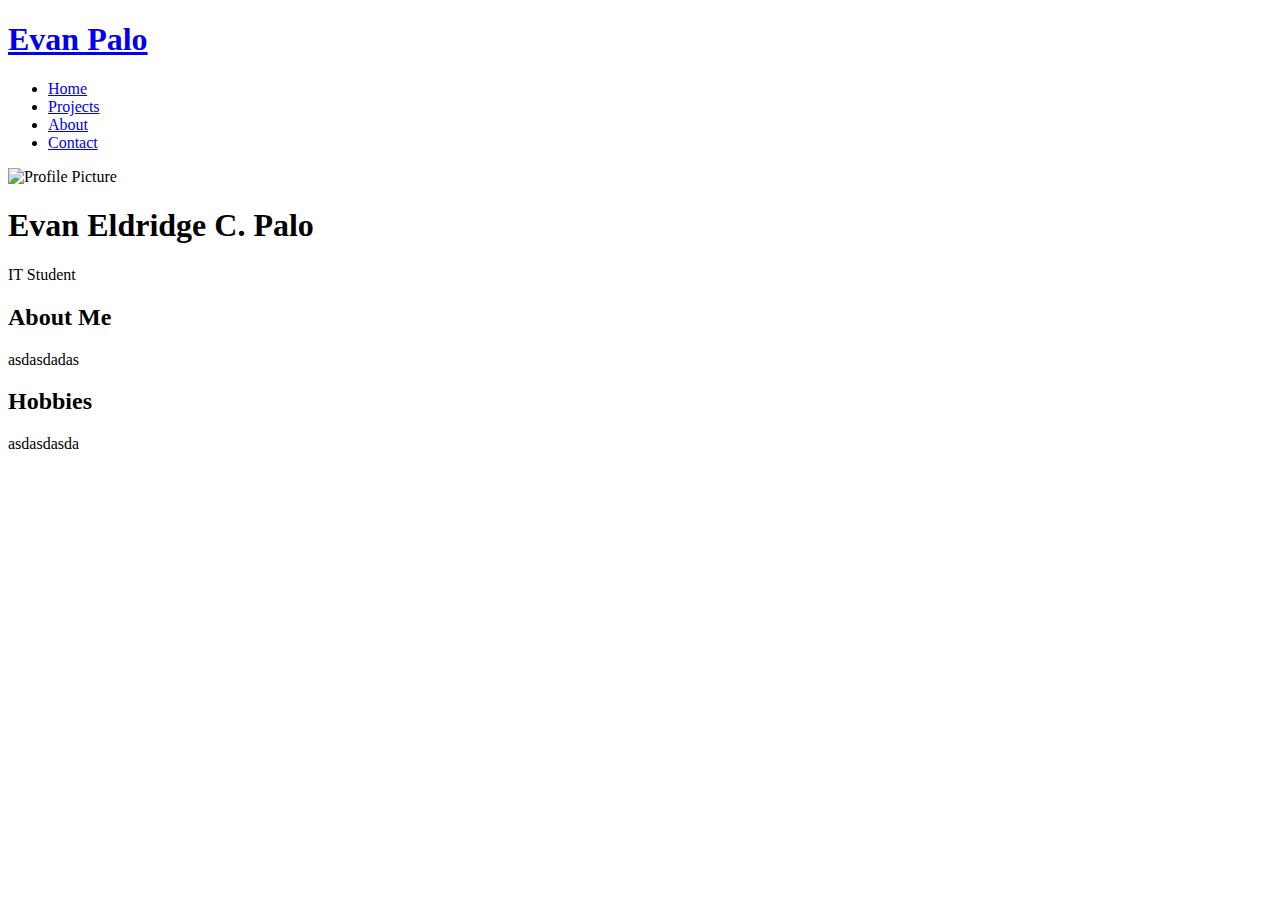
==== About.html @ f8839046 "changed home to index" ====
<!DOCTYPE html>
<html lang="en">
<head>
    <meta charset="UTF-8">
    <meta name="viewport" content="width=device-width, initial-scale=1.0">
    <title>Home</title>
    <link rel="stylesheet" href="Navbar.css">
    <link rel="stylesheet" href="Home.css">
    <script src="https://code.jquery.com/jquery-3.6.0.min.js"></script>
</head>
<body class="homepage">
    <header>
        <nav>
            <div class="wrapper">
            <div class="name">
                <a href="Home.html"><h1>Evan Palo</h1></a>
            </div>
              <ul class="nav-links">
                <li><a href="index.html">Home</a></li>
                <li><a href="index.html">Projects</a></li>
                <li><a href="About.html">About</a></li>
                <li><a href="Contact.html">Contact</a></li>
            </div>
          </nav>    
    </header>
    
    <main>
      <div class="contact-container">
        <div class="profile-header">
          <img id="profile-pic" src="Images/2x2_PALO.jpg" alt="Profile Picture">
          <h1 id="profile-name">Evan Eldridge C. Palo</h1>
          <p id="profile-profession">IT Student</p>
        </div>
        <div class="profile-details">
          <h2>About Me</h2>
          <p id="profile-about">asdasdadas</p>
          <h2>Hobbies</h2>
          <p id="profile-email">asdasdasda</p>
        </div>
      </div>
    </main>


</body>
</html>
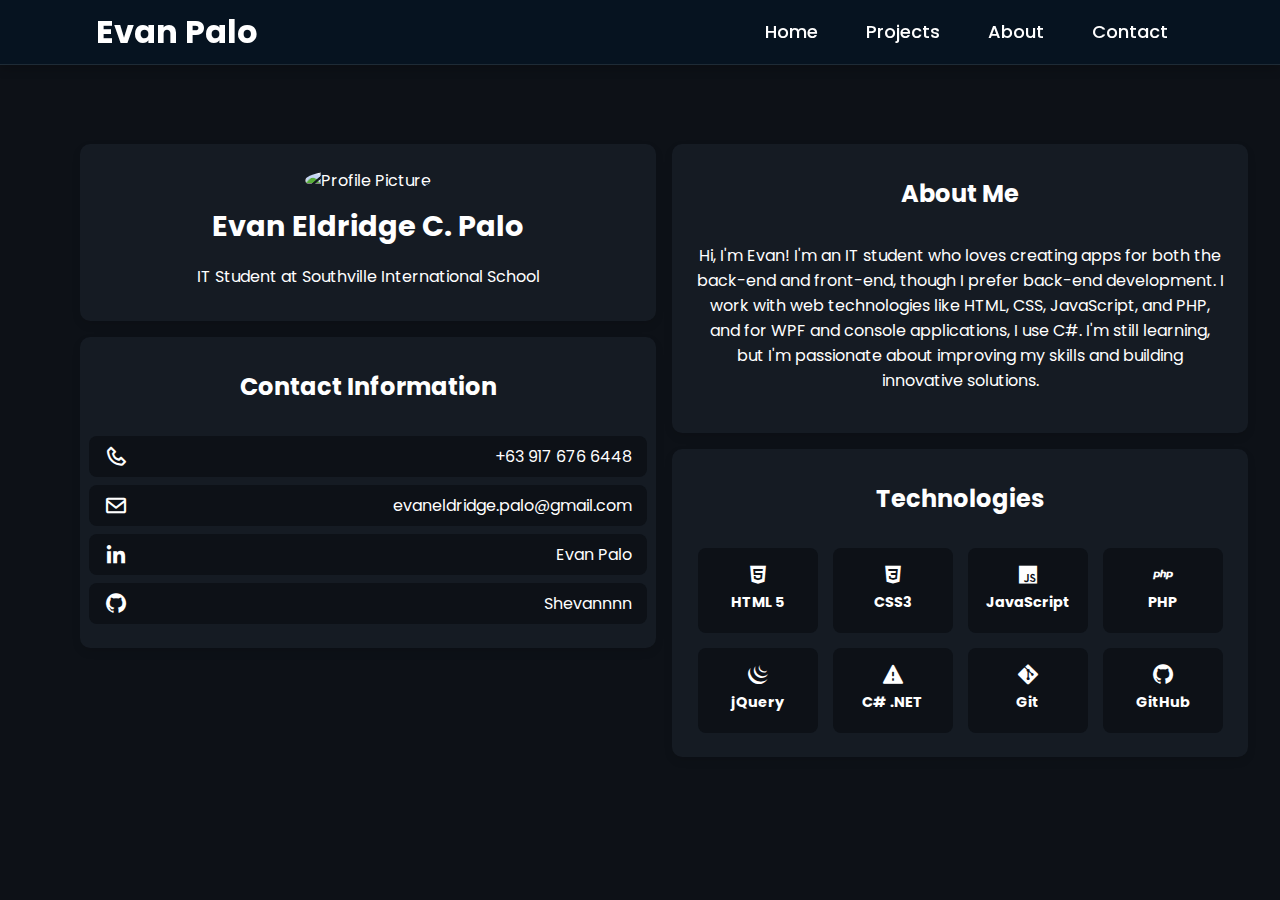
==== commit 845319f3: "added mobile menu and fixed mobile responsiveness" ====
--- a/About.html
+++ b/About.html
@@ -6,40 +6,126 @@
     <title>Home</title>
     <link rel="stylesheet" href="Navbar.css">
     <link rel="stylesheet" href="Home.css">
+    <link href='https://unpkg.com/boxicons@2.1.4/css/boxicons.min.css' rel='stylesheet'>
     <script src="https://code.jquery.com/jquery-3.6.0.min.js"></script>
 </head>
-<body class="homepage">
-    <header>
-        <nav>
-            <div class="wrapper">
-            <div class="name">
-                <a href="Home.html"><h1>Evan Palo</h1></a>
+<body class="aboutPage">
+  <header>
+    <nav>
+        <div class="nav-wrapper">
+          <div class="name"><h1>Evan Palo</h1></div>
+          <div class="nav-links" id="navLinks">
+            <a href="index.html">Home</a>
+            <a href="Projects.html">Projects</a>
+            <a href="About.html">About</a>
+            <a href="Contact.html">Contact</a>
+          </div>
+          <div id="hamburger-icon" class="hamburger-icon">
+            <div class="bar1"></div>
+            <div class="bar2"></div>
+            <div class="bar3"></div>
+            <ul class="mobile-menu">
+              <li><a href="index.html">Home</a></li>
+              <li><a href="Projects.html">Projects</a></li>
+              <li><a href="About.html">About</a></li>
+              <li><a href="Contact.html">Contact</a></li>
+            </ul>
+          </div>
+        </div>
+    </nav>    
+  </header>
+    
+    <div class="profile-page">
+
+      <div class="profile-left">
+
+        <div class="profile-container">
+          <div class="profile-header">
+            <img id="profile-pic" src="Images/2x2_PALO.jpg" alt="Profile Picture">
+            <h1 id="profile-name">Evan Eldridge C. Palo</h1>
+            <p id="profile-profession">IT Student at Southville International School</p>
+          </div>
+        </div>
+        
+        <div class="cta-container">
+          <h2>Contact Information</h2>
+            <div class="cta-content-container">
+              <a href="tel:+639176766448" class="cta">
+                <i class='bx bx-phone'></i>
+                <span class="cta-text">+63 917 676 6448</span>
+              </a>
+              <a href="mailto:evaneldridge.palo@gmail.com" class="cta">
+                <i class='bx bx-envelope'></i>
+                <span class="cta-text">evaneldridge.palo@gmail.com</span>
+              </a>
+              <a href="https://linkedin.com/in/evan-palo" target="_blank" class="cta">
+                <i class='bx bxl-linkedin'></i>
+                <span class="cta-text">Evan Palo</span>
+              </a>
+              <a href="https://github.com/Shevannnn" target="_blank" class="cta">
+                <i class='bx bxl-github'></i>
+                <span class="cta-text">Shevannnn</span>
+              </a>
             </div>
-              <ul class="nav-links">
-                <li><a href="index.html">Home</a></li>
-                <li><a href="index.html">Projects</a></li>
-                <li><a href="About.html">About</a></li>
-                <li><a href="Contact.html">Contact</a></li>
+
+        </div>
+
+      </div>
+
+      <div class="profile-right">
+
+        <div class="about-container">
+          <h2>About Me</h2>
+          <p>
+            Hi, I'm Evan! I'm an IT student who loves creating apps for both the back-end and front-end, though I prefer back-end development.
+            I work with web technologies like HTML, CSS, JavaScript, and PHP, and for WPF and console applications, I use C#.
+            I'm still learning, but I'm passionate about improving my skills and building innovative solutions.
+          </p>
+        </div>
+
+        <div class="technologies-container">
+          <h2>Technologies</h2>
+          <div class="tech-content-container">
+            <div class="tech">
+              <i class='bx bxl-html5'></i>
+              <p class="tech-text">HTML 5</p>
             </div>
-          </nav>    
-    </header>
+            <div class="tech">
+              <i class='bx bxl-css3'></i>
+              <p class="tech-text">CSS3</p>
+            </div>
+            <div class="tech">
+              <i class='bx bxl-javascript'></i>
+              <p class="tech-text">JavaScript</p>
+            </div>
+            <div class="tech">
+              <i class='bx bxl-php'></i>
+              <p class="tech-text">PHP</p>
+            </div>
+            <div class="tech">
+              <i class='bx bxl-jquery'></i>
+              <p class="tech-text">jQuery</p>
+            </div>
+            <div class="tech">
+              <i class='bx bxs-error'></i> <!-- boxicons doesnt have c# logo :< -->
+              <p class="tech-text">C# .NET</p>
+            </div>
+            <div class="tech">
+              <i class='bx bxl-git'></i>
+              <p class="tech-text">Git</p>
+            </div>
+            <div class="tech">
+              <i class='bx bxl-github'></i>
+              <p class="tech-text">GitHub</p>
+            </div>
+          </div>
+
+        </div>
+
+      </div>
+
+    </div>
     
-    <main>
-      <div class="contact-container">
-        <div class="profile-header">
-          <img id="profile-pic" src="Images/2x2_PALO.jpg" alt="Profile Picture">
-          <h1 id="profile-name">Evan Eldridge C. Palo</h1>
-          <p id="profile-profession">IT Student</p>
-        </div>
-        <div class="profile-details">
-          <h2>About Me</h2>
-          <p id="profile-about">asdasdadas</p>
-          <h2>Hobbies</h2>
-          <p id="profile-email">asdasdasda</p>
-        </div>
-      </div>
-    </main>
-
-
-</body>
+    <script src="Portfolio.js"></script>
+  </body>
 </html>--- a/Navbar.css
+++ b/Navbar.css
@@ -0,0 +1,184 @@
+@import url('https://fonts.googleapis.com/css2?family=Poppins:wght@200;300;400;500;600;700&display=swap');
+*{
+  font-family: 'Poppins', sans-serif;
+}
+
+nav{
+  position: fixed;
+  top: 0;
+  left: 0;
+  z-index: 6969;
+  width: 100%;
+  background: rgba(2, 21, 38, 0.6);
+  backdrop-filter: blur(20px);
+  border-bottom: 1px solid rgba(255, 255, 255, 0.1);
+  box-shadow: 0px 4px 10px rgba(0, 0, 0, 0.2);
+
+  opacity: 1;
+  transition: none;
+  /* background: #021526; */
+  /* background: #03346E; */
+}
+nav .nav-wrapper {
+  position: relative;
+  max-width: 85%;
+  padding: 0 2rem;
+  height: 4rem;
+  line-height: 4rem;
+  margin: auto;
+  display: flex;
+  flex-direction: row;
+  align-items: center;
+  justify-content: space-between;
+}
+.nav-wrapper .nav-links{
+  display: inline-flex;
+  flex-direction: row;
+  justify-content: flex-end;
+  gap: 1rem;
+}
+.nav-links a {
+  color: white;
+  text-decoration: none;
+  font-size: 18px;
+  font-weight: 500;
+  line-height: 2rem;
+  height: 2rem;
+  padding: 0rem 1rem 0rem 1rem;
+  transition: all 0.3s ease;
+  border-top: 2px solid transparent;
+  border-bottom: 2px solid transparent;
+  transition: border-top 0.3s ease-in-out, border-bottom 0.3s ease-in-out;
+}
+
+.nav-links a:hover {
+  border-top: 2px solid #4ea8de;
+  border-bottom: 2px solid #4ea8de;
+  background: transparent;
+}
+
+.nav-wrapper .name{
+  color: white;
+  width: 100%;
+}
+
+/*FOOTER****************************************************************/
+.footer {
+  position: fixed;
+  bottom: 0;
+  left: 0;
+  width: 100%;
+  background: rgba(2, 21, 38, 0.6);
+  backdrop-filter: blur(20px);
+  box-shadow: 0px -4px 10px rgba(0, 0, 0, 0.2);
+  color: white;
+  padding: 1rem;
+  text-align: center;
+  font-size: 0.9rem;
+  z-index: 9999;
+  display: flex;
+  flex-direction: row;
+  align-items: center;
+  justify-content: center;
+}
+
+.footer a {
+  color: #4ea8de;
+  text-decoration: none;
+  font-weight: bold;
+}
+
+.footer a:hover {
+  text-decoration: underline;
+}
+
+/*MOBILE******************************************************************/
+
+#hamburger-icon {
+  margin: auto 0;
+  display: none;
+  cursor: pointer;
+}
+
+#hamburger-icon div {
+  width: 30px;
+  height: 3px;
+  background-color: white;
+  margin: 6px 0;
+  transition: 0.4s;
+}
+
+.open .bar1 {
+  -webkit-transform: rotate(-45deg) translate(-6px, 6px);
+  transform: rotate(-45deg) translate(-6px, 6px);
+}
+
+.open .bar2 {
+  opacity: 0;
+}
+
+.open .bar3 {
+  -webkit-transform: rotate(45deg) translate(-6px, -8px);
+  transform: rotate(45deg) translate(-6px, -8px);
+}
+
+.open .mobile-menu {
+  display: flex;
+  flex-direction: column;
+  align-items: center;
+  justify-content: center;
+}
+
+.mobile-menu {
+  display: none;
+  position: absolute;
+  top: 3rem;
+  left: -2rem;
+  width: 100%;
+  height: calc(100vh - 50px);
+  background: rgba(2, 21, 38, 0.9);
+  backdrop-filter: blur(10px);
+  flex-direction: column;
+  align-items: center;
+  justify-content: flex-start;
+  z-index: 999;
+  height: auto;
+}
+
+.mobile-menu li {
+  list-style: none;
+  width: 100%;
+  text-align: center; /* Center the text */
+  padding: 10px 0; /* Space between items */
+  position: relative;
+}
+
+.mobile-menu li:not(:last-child)::after {
+  content: "";
+  display: block;
+  width: 80%; /* Makes the separator shorter than full width */
+  height: 1px;
+  background: rgba(255, 255, 255, 0.3); /* Light separator line */
+  margin: 10px auto; /* Centers the separator */
+}
+
+.mobile-menu li a {
+  color: white;
+  text-decoration: none;
+  font-size: 18px;
+  font-weight: 500;
+  transition: all 0.3s ease;
+  display: block;
+}
+
+@media only screen and (max-width: 700px) {
+  #hamburger-icon {
+    display: block;
+  }
+  .nav-links a{
+    display: none;
+  }
+  .footer {
+    width: 100%;
+  }
+}
--- a/Home.css
+++ b/Home.css
@@ -0,0 +1,481 @@
+@import url('https://fonts.googleapis.com/css2?family=Poppins:wght@200;300;400;500;600;700&display=swap');
+*{
+  font-family: 'Poppins', sans-serif;
+}
+
+body.homePage {
+    background-color: #0D1117;
+    margin: 0;
+    padding: 0;
+    /* margin-top: 70px; Exact size of navbar */
+    display: flex;
+    flex-direction: column;
+    justify-content: center;
+    align-items: center;
+    min-height: 100vh;
+    background-size: cover;
+    background-position: center;
+    background-repeat: no-repeat;
+    background-image: url('Images/BG.webp');
+}
+  
+/*HOME************************************************************************************/
+.home-container {
+  display: flex;
+  flex-direction: row;
+  align-items: center;
+  justify-content: center;
+  height: 100%;
+  width: 100%;
+  margin-top: 4rem;
+  flex-wrap: wrap;
+}
+
+.intro-container {
+  flex: 1;
+  display: flex;
+  flex-direction: column;
+  align-items: center;
+  justify-content: flex-start;
+  padding: 2rem;
+  margin-left: 1rem;
+  text-align: left;
+  backdrop-filter: blur(5px);
+  border-radius: 12px;
+  box-shadow: 0 4px 6px rgba(0, 0, 0, 0.2);
+  border: 1px solid rgba(255, 255, 255, 0.3);
+  width: 100%;
+}
+
+.intro-content {
+  position: relative;
+  z-index: 1;
+  max-width: 800px;
+  padding: 20px;
+  color: white;
+}
+
+.showcase-grid {
+  flex: 1;
+  display: grid;
+  grid-template-columns: repeat(2, 1fr);
+  gap: 1.5rem;
+  padding: 2rem;
+  width: 100%;
+}
+
+.project-card {
+  width: 100%;
+  /* background-color: #021526; */
+  background-color: #151B23;
+  border-radius: 12px;
+  overflow: hidden;
+  box-shadow: 0 4px 6px rgba(0, 0, 0, 0.2);
+  color: #FFFFFF;
+  transition: transform 0.2s ease, box-shadow 0.2s ease;
+  display: flex;
+  flex-direction: column;
+  text-decoration: none;
+}
+
+.project-card:hover {
+  transform: translateY(-10px);
+  box-shadow: 0 6px 12px rgba(0, 0, 0, 0.4);
+}
+
+.project-card-image {
+  width: 100%;
+  height: 200px;
+  object-fit: cover;
+}
+
+.project-card-content {
+  padding: 1rem;
+  display: flex;
+  flex-direction: column;
+  gap: 0.5rem;
+}
+
+.project-card-title {
+  font-size: 1.5rem;
+  margin: 0;
+}
+
+.project-card-description {
+  font-size: 1rem;
+  line-height: 1.5;
+  margin: 0;
+}
+
+.button-62 {
+  background: linear-gradient(to bottom right, #6EACDA, #03346E);
+  border: 0;
+  border-radius: 12px;
+  color: #FFFFFF;
+  cursor: pointer;
+  display: inline-flex;
+  align-items: center;
+  justify-content: center;
+  font-size: 16px;
+  font-weight: 500;
+  line-height: 2.5;
+  outline: transparent;
+  padding: 0 1rem;
+  margin-top: 1rem;
+  text-align: center;
+  text-decoration: none;
+  transition: box-shadow .2s ease-in-out;
+  user-select: none;
+  -webkit-user-select: none;
+  touch-action: manipulation;
+  white-space: nowrap;
+  gap: 0.5rem;
+}
+
+.button-62:not([disabled]):hover {
+  box-shadow: 0 0 .25rem rgba(0, 0, 0, 0.5), 
+              -.125rem -.125rem 1rem rgba(110, 172, 218, 0.5), 
+              .125rem .125rem 1rem rgba(110, 172, 218, 0.5);
+}
+
+.intro-logos i {
+  font-size: 30px;
+  color: #FFFFFF;
+  transition: color 0.3s ease, transform 0.3s ease;
+  margin-right: 10px;
+}
+
+.intro-logos a {
+  text-decoration: none;
+  color: inherit;
+}
+
+/* Hover effects */
+.intro-logos i:hover {
+  text-decoration: none;
+  transform: scale(1.2);
+}
+
+.intro-logos .bxl-linkedin-square:hover {
+  color: #0077B5;
+}
+
+@media (max-width: 700px) {
+  .home-container {
+    flex-direction: column;
+    align-items: center;
+    padding-top: 2rem;
+    margin-left: -1rem;
+  }
+
+  /* Project Grid Adjustments */
+  .showcase-grid {
+    grid-template-columns: 1fr; /* Stack project cards vertically */
+    width: 80%; /* Ensure it takes up the full width */
+  }
+
+  .intro-container {
+    width: 80%; /* Make intro-container full width */
+    padding: 1rem; /* Adjust padding for better space */
+    margin-bottom: 1rem; /* Add bottom margin for spacing */
+  }
+
+  /* Adjust the card title and description font sizes */
+  .project-card-title {
+    font-size: 1.2rem; /* Smaller font size */
+  }
+
+  .project-card-description {
+    font-size: 0.9rem; /* Adjust description size */
+  }
+
+  /* Button Styling Adjustments */
+  .button-62 {
+    font-size: 14px;
+    padding: 0.75rem 1rem;
+  }
+  
+  /* Adjust the general layout on small screens */
+  .intro-content {
+    text-align: center; /* Center text in intro-content */
+  }
+}
+
+/*PROJECTS*************************************************************************************/
+body.projectPage {
+  background-color: #0D1117;
+  margin: 0;
+  padding: 0;
+  /* margin-top: 70px; Exact size of navbar */
+  display: flex;
+  flex-direction: column;
+  justify-content: center;
+  align-items: center;
+  min-height: 100vh;
+}
+
+.project-container {
+  display: flex;
+  flex-direction: row;
+  align-items: center;
+  justify-content: center;
+  height: 100%;
+  width: 100%;
+  margin-top: 30px;
+  flex-wrap: wrap;
+}
+
+.project-grid {
+  flex: 1;
+  display: grid;
+  grid-template-columns: repeat(4, 1fr);
+  gap: 1.5rem;
+  padding: 2rem;
+}
+
+@media (max-width: 700px) {
+  .project-grid {
+    grid-template-columns: 1fr; /* Stack project cards vertically */
+    width: 100%; /* Ensure it takes up the full width */
+    padding-top: 4rem;
+  }
+}
+
+
+/*PROFILE*******************************************************************************************/
+body.aboutPage {
+  background-color: #0D1117;
+  margin: 0;
+  padding: 0;
+  /* margin-top: 70px; Exact size of navbar */
+  display: flex;
+  justify-content: center;
+  flex-direction: column;
+  align-items: center;
+  min-height: 100vh;
+  background-size: cover;
+  background-position: center;
+  background-repeat: no-repeat;
+  background-image: url('Images/BG.webp');
+}
+
+.profile-page {
+  display: flex;
+  justify-content: space-between;
+  align-items: flex-start;
+  color: white;
+  height: 100%;
+  width: 90%;
+  max-width: 1200px;
+  gap: 2rem;
+  flex-wrap: wrap;
+}
+
+.profile-left, .profile-right {
+  flex: 1;
+  display: flex;
+  flex-direction: column;
+  gap: 1rem;
+  padding: 1rem;
+}
+
+.profile-container,
+.cta-container,
+.about-container,
+.technologies-container {
+    background: #151B23;
+    padding: 1.5rem;
+    border-radius: 10px;
+    box-shadow: 0 4px 8px rgba(0, 0, 0, 0.1);
+    text-align: center;
+    width: 100%;
+}
+  
+.profile-header img {
+  width: 150px;
+  height: 150px;
+  border-radius: 50%;
+  margin-bottom: 0.5rem;
+}
+  
+.profile-header h1 {
+  font-size: 1.8rem;
+  margin: 0.3rem 0;
+}
+
+.profile-header p {
+  font-size: 1rem;
+  margin-bottom: 0.5rem;
+}
+  
+.cta {
+  display: flex;
+  justify-content: space-between;
+  align-items: center;
+  background-color: #0D1117;
+  padding: 8px 15px;
+  border-radius: 8px;
+  width: 100%;
+  text-decoration: none;
+  color: white;
+  transition: background 0.3s ease;
+}
+
+.cta-content-container {
+  width: 100%;
+  display: flex;
+  flex-direction: column;
+  align-items: center;
+  gap: 0.5rem;
+}
+
+.cta i {
+  font-size: 24px;
+}
+
+.cta-text {
+  font-size: 1rem;
+}
+
+.cta:hover {
+  background-color: #1A1F29;
+}
+
+.about-container h2,
+.technologies-container h2,
+.cta-container h2 {
+  font-size: 1.5rem;
+  text-align: center;
+  margin-bottom: 2rem;
+  margin-top: 0.5rem;
+}
+
+.tech-content-container {
+  display: flex;
+  flex-wrap: wrap;
+  justify-content: center;
+  gap: 15px;
+}
+
+.tech {
+  display: flex;
+  flex-direction: column;
+  align-items: center;
+  background-color: #0D1117;
+  padding: 15px;
+  border-radius: 8px;
+  width: 90px;
+  height: 55px;
+  text-align: center;
+  transition: background-color 0.3s ease;
+}
+
+.tech i {
+  font-size: 24px;
+}
+
+.tech p {
+  margin-top: 5px;
+  font-size: 0.9rem;
+  color: white;
+  font-weight: bold;
+}
+
+@media (max-width: 700px) {
+  .profile-page {
+    flex-direction: column;
+    padding-top: 4rem;
+  }
+
+  .profile-left, .profile-right {
+    width: 80%; /* Full width on small screens */
+    padding: 1rem;
+  }
+}
+
+/*CONTACT*******************************************************************************************************************/
+body.contactPage {
+    background-color: #0D1117;
+    margin: 0;
+    padding: 0;
+    /* margin-top: 70px; Exact size of navbar */
+    display: flex;
+    justify-content: center;
+    flex-direction: column;
+    align-items: center;
+    min-height: 100vh;
+
+    color:white;
+
+    background-size: cover;
+    background-position: center;
+    background-repeat: no-repeat;
+    background-image: url('Images/BG.webp');
+}
+
+.contact-container {
+  display: flex;
+  flex-direction: column;
+  align-items: center;
+  justify-content: flex-start;
+  padding: 2rem;
+  margin: 1rem;
+  text-align: center;
+  backdrop-filter: blur(10px);
+  border-radius: 12px;
+  box-shadow: 0 4px 6px rgba(0, 0, 0, 0.2);
+  border: 1px solid rgba(255, 255, 255, 0.3);
+  width: 90%;
+  max-width: 450px;
+  min-height: 300px;
+}
+
+.contact-container h2 {
+  font-size: 2rem;
+  text-align: center;
+  margin-top: 0.5rem;
+}
+
+.contact-container p {
+  font-size: 1rem;
+  margin-top: 0rem;
+  margin-bottom: 2rem;
+}
+
+.contact-links-container {
+  width: 100%;
+  display: flex;
+  flex-direction: column;
+  align-items: center;
+  gap: 0.5rem;
+}
+
+.contact-links-container p {
+  font-size: 1rem;
+  text-align: left;
+}
+
+.contact-content {
+  display: flex;
+  flex-direction: column;
+  gap: 20px;
+  align-items: flex-start;
+  width: 100%;
+}
+
+@media (max-width: 700px) {
+  .contact-container {
+    width: 80%; /* Full width on mobile */
+    padding: 1rem;
+  }
+
+  .contact-content {
+    gap: 15px; /* Adjust spacing */
+  }
+  .contact-links-container {
+    width: 90%;
+  }
+  .contact-links-container p {
+    font-size: 0.9rem;
+  }
+}
